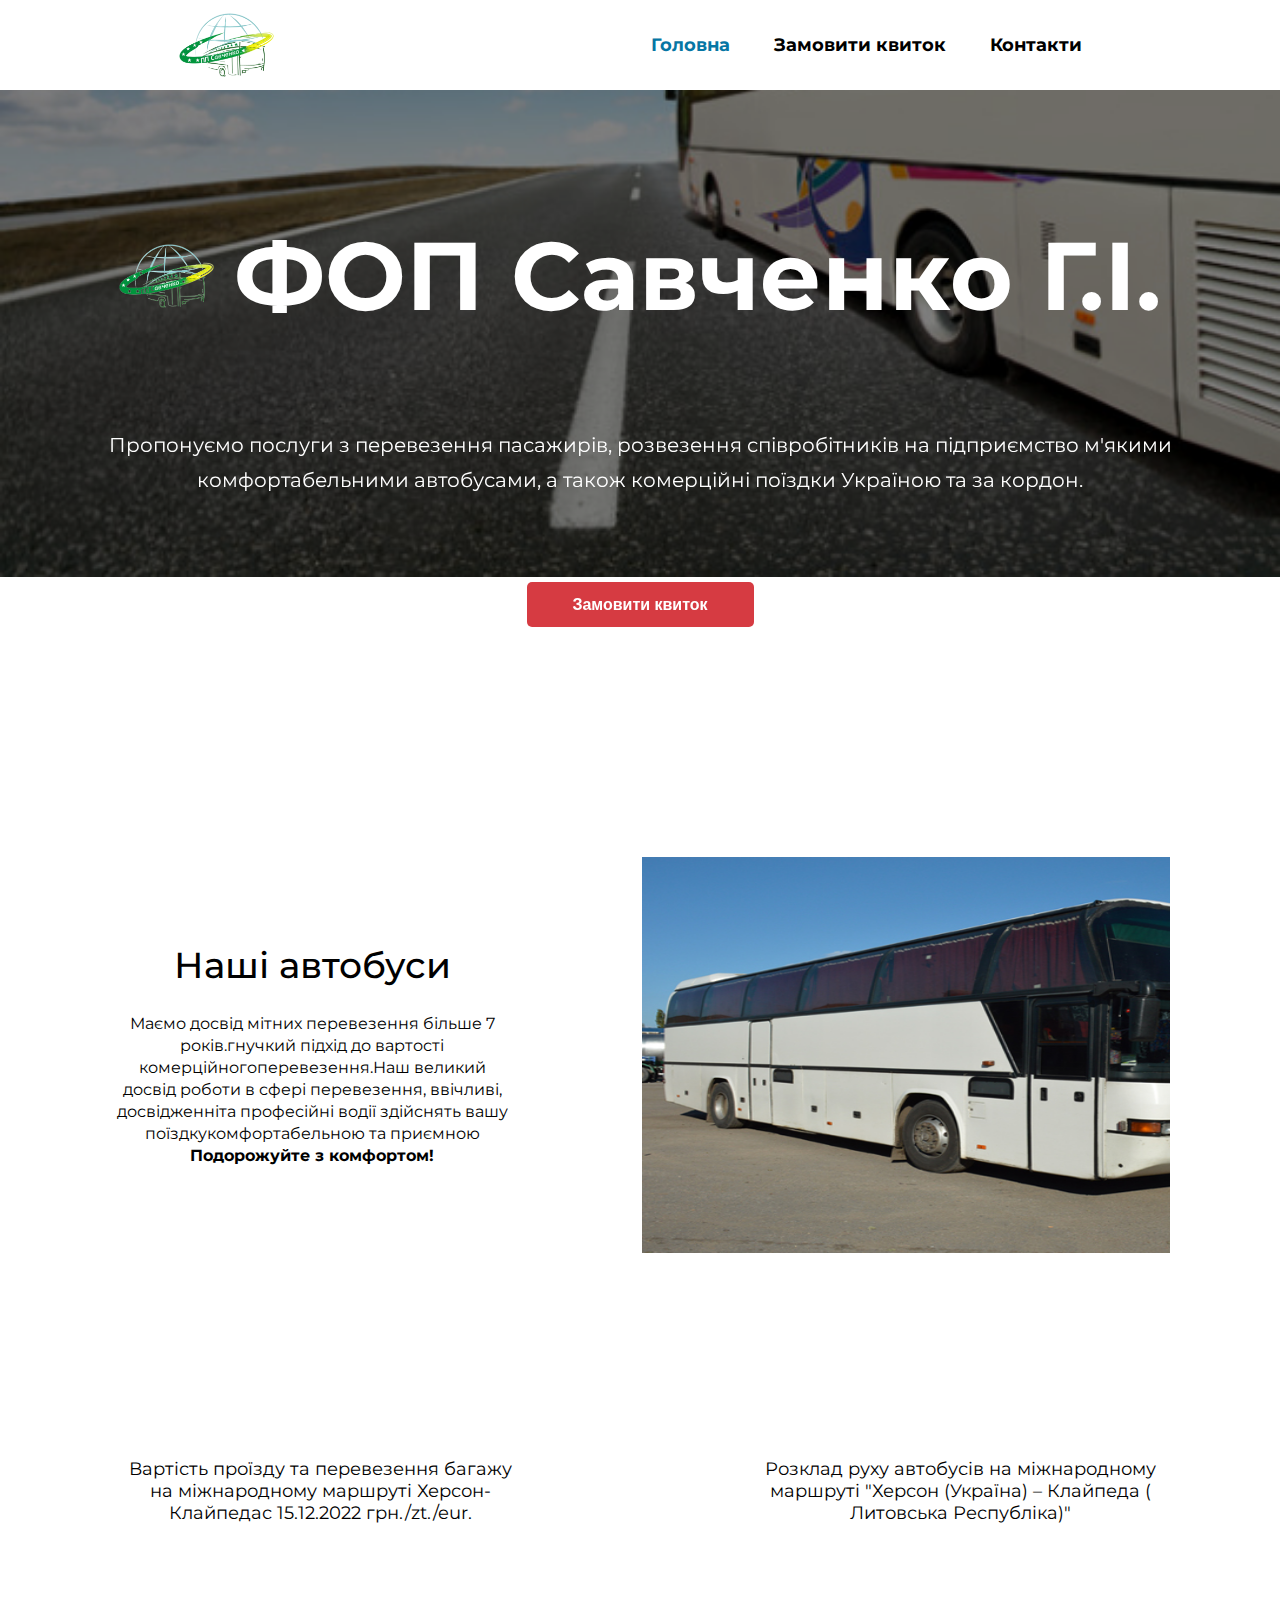
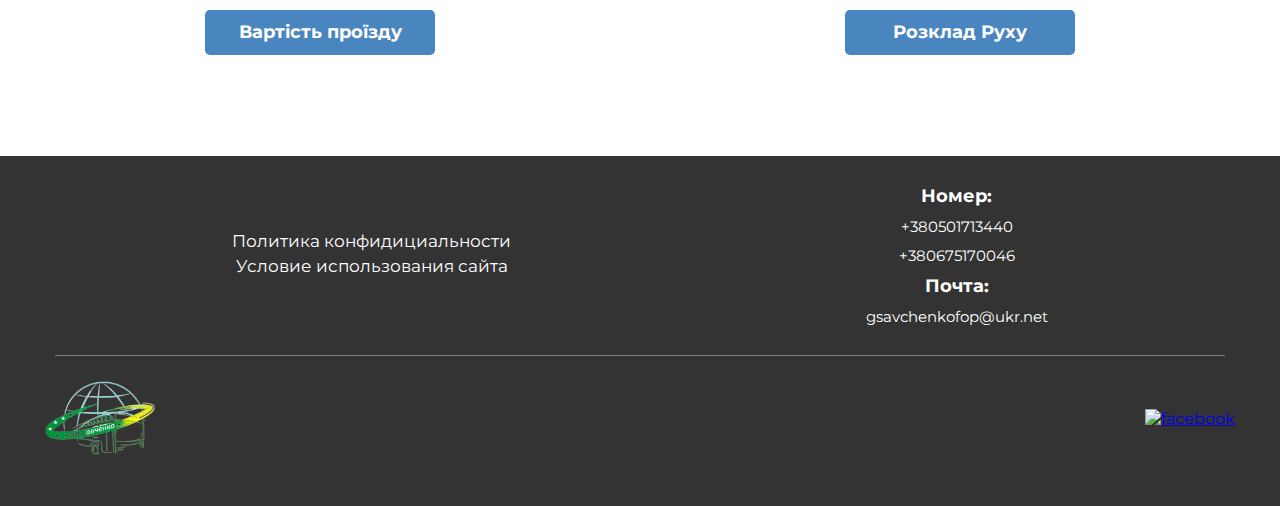
==== index.html @ b2268df1 "Update index.html" ====
<!DOCTYPE html>
<html lang="en">
<head>
    <meta charset="UTF-8">
    <meta http-equiv="X-UA-Compatible" content="IE=edge">
    <meta name="viewport" content="width=device-width, initial-scale=1.0">
    <link rel="stylesheet" href="css/style.css">
    <title>Головна</title>
</head>
<body>
    <div class="topnav">
        <img src="img/logo.png" width="95" height="64" alt="logo">
        <div class="topnav_navigation">
            <a id="selction_page" href="#">Головна</a>
            <a href="#">Замовити квиток</a>
            <a href="#">Контакти</a>
        </div>
    </div>
    <div class="step_1">
        <h2><img src="img/logo.png" width="95" height="64" alt="">ФОП Савченко Г.І.</h2>
        <p>Пропонуємо послуги з перевезення пасажирів, розвезення співробітників на підприємство м'якими комфортабельними автобусами, 
            а також комерційні поїздки Україною та за кордон.</p>
        <button>Замовити квиток</button>
    </div>
    <div class="step_2">
        <div class="step_2_info"> 
            <h2>Наші автобуси</h2>
            <p>Маємо досвід мітних перевезення більше 7 років.гнучкий підхід до вартості комерційногоперевезення.Наш великий досвід роботи в сфері перевезення, ввічливі, досвідженніта професійні водії здійснять вашу поїздкукомфортабельною та приємною <b>Подорожуйте з комфортом!</b></p>
        </div>
        <div id="slider">
            <div id="sliderphoto">
              <img src="img/83081.jpg" width="706px" height="396px" alt="img-1">
              <img src="img/ВЕ7646АА-2.jpg" width="706px" height="396px" alt="img-2">
              <img src="img/ВЕ 8308 АА.jpg" width="706px" height="396px" alt="img-3">
            </div>
          </div>
    </div>
    <!--Foot+1 div with download-->
    <div class="third_box">
        <div class="third_box_left">
            <p>Вартість проїзду та перевезення багажу на міжнародному маршруті Херсон-Клайпедас 15.12.2022 грн./zt./eur.​</p>
                <a href="docx/Xercon.docx" download="">Вартість проїзду</a>
        </div>
        <div class="third_box_right">
            <p>Розклад руху автобусів на міжнародному маршруті "Херсон (Україна) – Клайпеда ( Литовська Республіка)"</p>
            <a href="docx/Klaipeda.docx" download="">Розклад Руху</a>
        </div>
    </div>

    <footer class="footer">
        <div class="footer_up">
            <div class="footer_up_info_left">
                <a href="#">Политика конфидициальности</a>
                <a href="#">Условие использования сайта</a>
            </div>
            <div class="footer_up_info_right">
                <h2>Номер:</h2>
                <a href="#">+380501713440</a>
                <a href="#">+380675170046</a>
                <h2>Почта:</h2>
                <a href="#">gsavchenkofop@ukr.net</a>
            </div>
        </div>
        <div class="footer_down">
            <img src="img/logo.png" alt="logo" width="110px" height="74px">
            <div class="footer_down_social">
                <a href="https://www.facebook.com/FOPSAVCHENKO"><img src="img/facebook.svg" alt="facebook" width="40" height="40" ></a>
            </div>
        </div>
    </footer>

    <script src="js/index.js"></script>
</body>
</html>
---- css/style.css ----
@import url('https://fonts.googleapis.com/css2?family=Montserrat:ital,wght@0,100;0,200;0,300;0,400;0,500;0,600;0,700;0,800;0,900;1,100;1,200;1,300;1,400;1,500;1,600;1,700;1,800;1,900&display=swap');

* {
    box-sizing: border-box;
    padding: 0;
    margin: 0;
}

body {
    font-family: 'Montserrat', sans-serif;
    display: flex;
    flex-direction: column;
}

/*topnav block*/
.topnav {
    display: flex;
    flex-direction: row;
    align-items: center;
    justify-content: space-around;
    height: 90px;
    background-color: white;
}

#selction_page {color: #0676a4;}

.topnav_navigation a {
    padding: 0 20px;
    font-size: 18px;
    font-weight: 700;
    text-decoration: none;
    color: black;
}

/*topnav endblock*/

/*Step_1 block*/
.step_1 {
    display: flex;
    flex-direction: column;
    align-items: center;
    justify-content: center;
    height: 664px;
    background-image:url(/img/main.png);
    background-repeat: no-repeat;
    background-position: 0 -350px;
    background-size: 100%;
    filter: brightness(100%);
}

.step_1 h2 {
    display: flex;
    flex-direction: row;
    align-items: center;
    justify-content: center;
    gap: 20px;
    font-size: 96px;
    color: white;
}

.step_1 p {
    max-width: 1080px;
    font-size: 20px;
    color: white;
    text-align: center;
    margin-top: 94px;
    line-height: 35px;
}

.step_1 button {
    width: 227px;
    height: 45px;
    background-color: #d63b42;
    border: none;
    margin-top: 84px;
    font-size: 16px;
    font-weight: 700;
    color: white;
    cursor: pointer;
    border-radius: 5px;
    transition: 0.5s ease;
}

.step_1 button:hover {background-color: #b53037;}

/*Step_1 endblock*/

/*Step_2 block*/
.step_2 {
    display: flex;
    flex-direction: row;
    align-items: center;
    justify-content: center;
    height: 602px;
    text-align: center;
}

.step_2_info {margin-right: 10%}

.step_2_info h2 {
  font-size: 36px;
  font-weight: 500;
}

.step_2_info p {
  font-size: 16px;
  max-width: 403px;
  margin-top: 26px;
  line-height: 22px;
}

#slider {
    display: flex;
    flex-direction: row;
    overflow: hidden;
    width: 528px;
    height: 396px;
}
  
  #slider button {
    width: 50px;
    height: 50px;
    border-radius: 50%;
    border: none;
    background-color: rgba(128, 128, 128, 0.7);
    font-size: 18px;
    color: white;
    cursor: pointer;
    transition: 0.5s ease;
}
  
  #slider button:hover {
    background-color: rgba(128, 128, 128, 0.9);
}
  
  #sliderphoto {
    display: flex;
    flex-direction: row;
    align-items: center;
    justify-content: center;
    transition: 0.5s ease;
    /* gap: 20px; */
    transform: translateX(-0px);
}
  
  
  #button_left {
    position: absolute;
    top: 50%;
    left: 33.5%;
    z-index: 1;
}
  
  #button_right {
    position: absolute;
    top: 50%;
    left: 63%;
    z-index: 1;
}

/*Step_2 endblock*/

/*Download block*/
.third_box {
	width: 100%;
	height: 400px;
	display: flex;
  flex-direction: row;
	justify-content: space-around;
	align-items: center;
}
.third_box p {
  max-width: 391px;
  font-size: 18px;
  font-weight: 400;
  margin-bottom: 86px;
}
.third_box a {
  display: flex;
  flex-direction: column;
  align-items: center;
  justify-content: center;
  width: 230px;
  height: 45px;
  background-color: #4986bf;
  border: none;
  border-radius: 5px;
  text-decoration: none;
  font-size: 18px;
  font-weight: 700;
  color: white;
}

.third_box_left, .third_box_right {
  display: flex;
  flex-direction: column;
  align-items: center;
  justify-content: center;
  text-align: center;
}

/* Download endblock*/

/*Footer block*/
.footer {
  display: flex;
  flex-direction: column;
  align-items: center;
  height: 350px;
  background-color: #333333;
}

.footer_up {
  display: flex;
  flex-direction: row;
  align-items: center;
  justify-content: space-around;
  width: 1170px;
  height: 200px;
  border-bottom: 1px solid gray;
}

.footer_up_info_left {
  display: flex;
  flex-direction: column;
  text-align: center;
}

.footer_up_info_right {
  display: flex;
  flex-direction: column;
  gap: 10px;
  text-align: center;
}

.footer_up_info_left a {
  font-size: 16px;
  font-weight: 400;
  margin-bottom: 5px;
}

.footer_up_info_right h2 {
  font-size: 18px;
  color: white;
}

.footer_up_info_right a {
  font-size: 16px;
  font-weight: 400;
}

.footer_down {
  display: flex;
  flex-direction: row;
  align-items: center;
  justify-content: space-between;
  margin-top: 25px;
}

.footer_down_social {
  display: flex;
  flex-direction: row;
  align-items: center;
  margin-left: 990px;
  gap: 4px;
}

.footer_up_info_left a {
  font-size: 17px;
  text-decoration: none;
  color: white;
  transition: 0.3s ease;
}

.footer_up_info_left a:hover {color: rgb(162, 160, 160);}

.footer_up_info_right a {
  font-size: 15px;
  font-weight: 400;
  text-decoration: none;
  color: white;
  transition: 0.3s ease;
}

.footer_up_info_right a:hover {color: rgb(162, 160, 160);}

/* Footer endblock*/
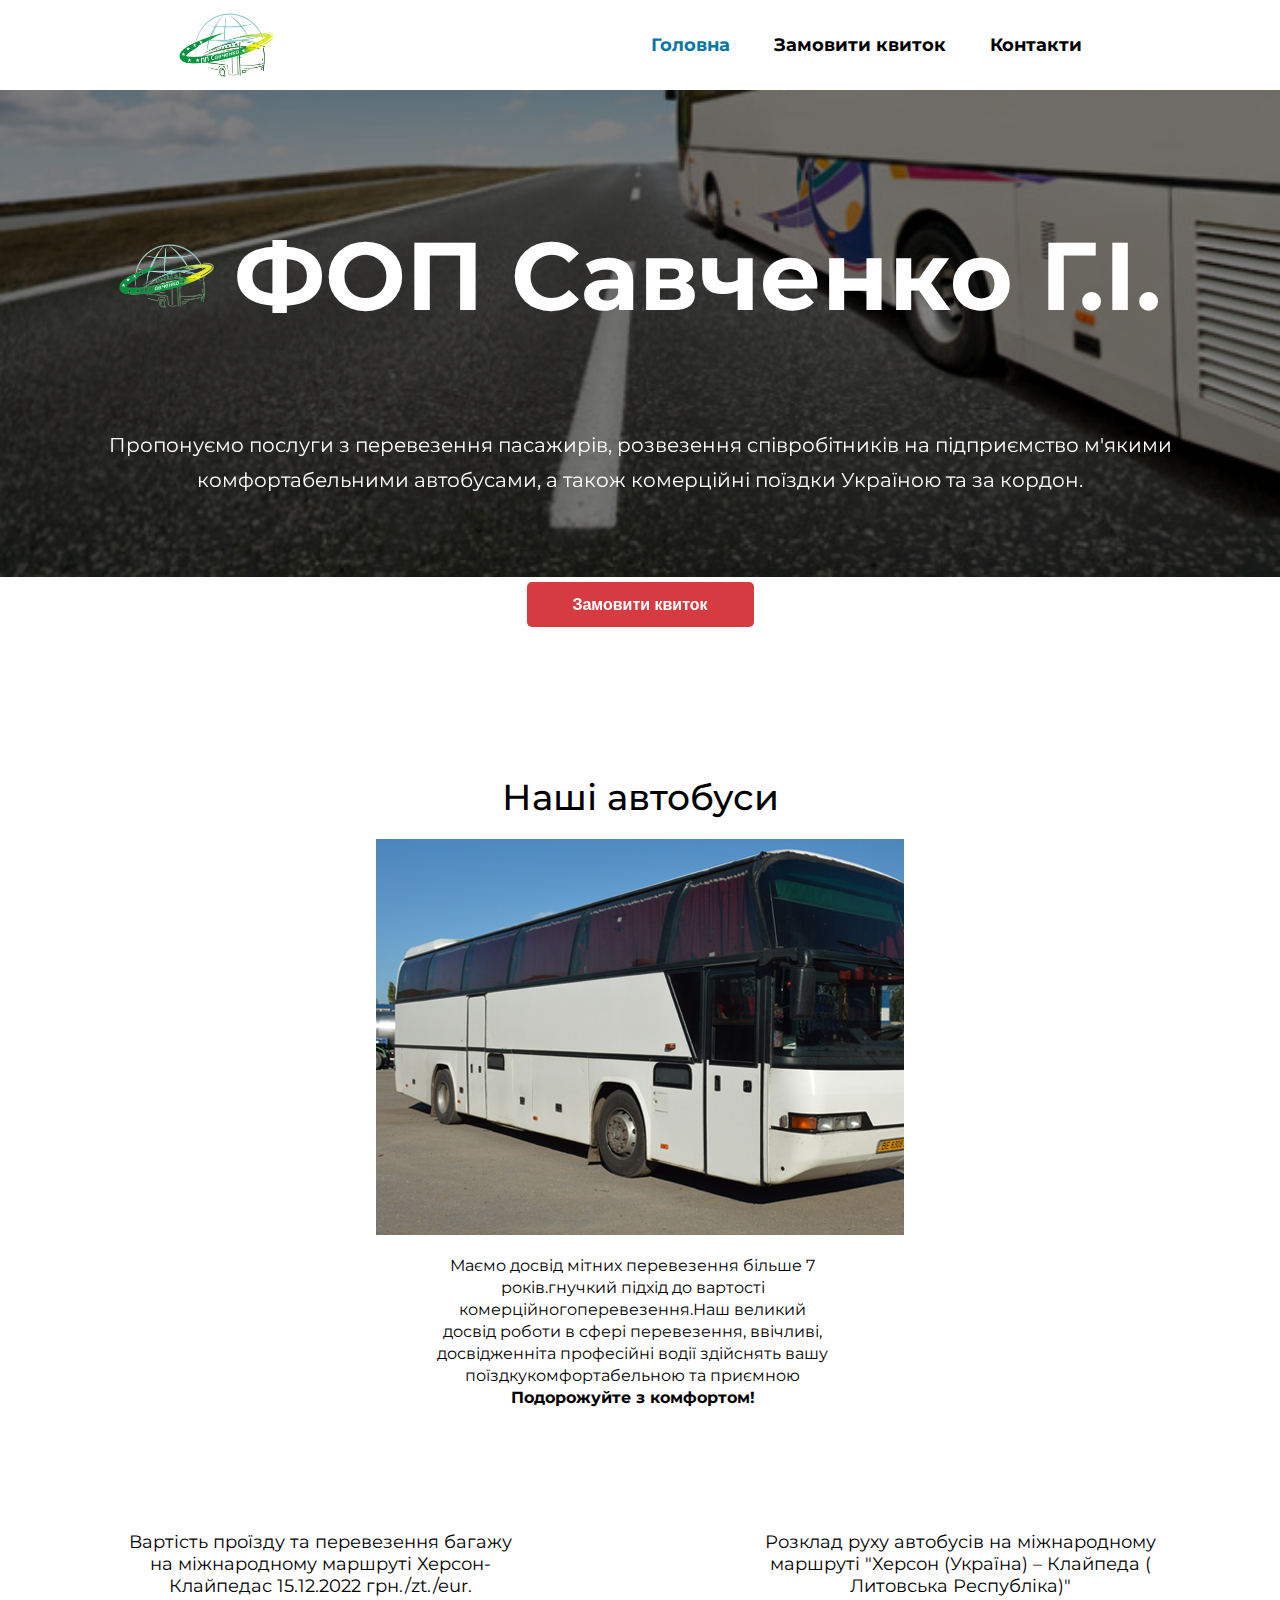
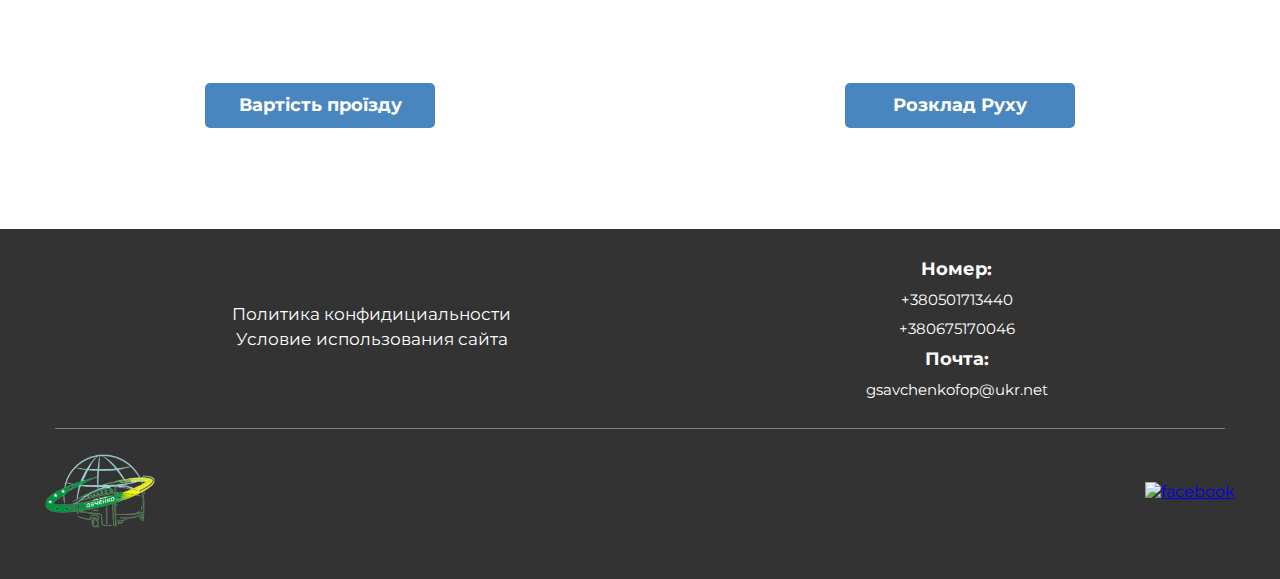
==== commit bc471384: "add_change" ====
--- a/index.html
+++ b/index.html
@@ -25,15 +25,18 @@
     <div class="step_2">
         <div class="step_2_info"> 
             <h2>Наші автобуси</h2>
-            <p>Маємо досвід мітних перевезення більше 7 років.гнучкий підхід до вартості комерційногоперевезення.Наш великий досвід роботи в сфері перевезення, ввічливі, досвідженніта професійні водії здійснять вашу поїздкукомфортабельною та приємною <b>Подорожуйте з комфортом!</b></p>
+            <div id="slider">
+                <div id="sliderphoto">
+                  <img src="img/83081.jpg" width="600px" height="473px" alt="img-1">
+                  <img src="img/ВЕ7646АА-2.jpg" width="600px" height="473px" alt="img-2">
+                  <img src="img/ВЕ 8308 АА.jpg" width="600px" height="473px" alt="img-3">
+                </div>
+            </div>
+            <p>Маємо досвід мітних перевезення більше 7 років.гнучкий підхід до вартості 
+                комерційногоперевезення.Наш великий досвід роботи в сфері перевезення, ввічливі, 
+                досвідженніта професійні водії здійснять вашу поїздкукомфортабельною та приємною 
+                <b>Подорожуйте з комфортом!</b></p>
         </div>
-        <div id="slider">
-            <div id="sliderphoto">
-              <img src="img/83081.jpg" width="706px" height="396px" alt="img-1">
-              <img src="img/ВЕ7646АА-2.jpg" width="706px" height="396px" alt="img-2">
-              <img src="img/ВЕ 8308 АА.jpg" width="706px" height="396px" alt="img-3">
-            </div>
-          </div>
     </div>
     <!--Foot+1 div with download-->
     <div class="third_box">
--- a/css/style.css
+++ b/css/style.css
@@ -91,22 +91,23 @@
     flex-direction: row;
     align-items: center;
     justify-content: center;
-    height: 602px;
+    height: 675px;
     text-align: center;
 }
 
-.step_2_info {margin-right: 10%}
 
 .step_2_info h2 {
   font-size: 36px;
   font-weight: 500;
-}
-
-.step_2_info p {
+  margin-bottom: 20px;
+}
+
+.step_2_info  p {
   font-size: 16px;
   max-width: 403px;
-  margin-top: 26px;
   line-height: 22px;
+  margin-left: 55px;
+  margin-top: 20px;
 }
 
 #slider {
@@ -117,22 +118,6 @@
     height: 396px;
 }
   
-  #slider button {
-    width: 50px;
-    height: 50px;
-    border-radius: 50%;
-    border: none;
-    background-color: rgba(128, 128, 128, 0.7);
-    font-size: 18px;
-    color: white;
-    cursor: pointer;
-    transition: 0.5s ease;
-}
-  
-  #slider button:hover {
-    background-color: rgba(128, 128, 128, 0.9);
-}
-  
   #sliderphoto {
     display: flex;
     flex-direction: row;
@@ -140,24 +125,7 @@
     justify-content: center;
     transition: 0.5s ease;
     /* gap: 20px; */
-    transform: translateX(-0px);
-}
-  
-  
-  #button_left {
-    position: absolute;
-    top: 50%;
-    left: 33.5%;
-    z-index: 1;
-}
-  
-  #button_right {
-    position: absolute;
-    top: 50%;
-    left: 63%;
-    z-index: 1;
-}
-
+}
 /*Step_2 endblock*/
 
 /*Download block*/
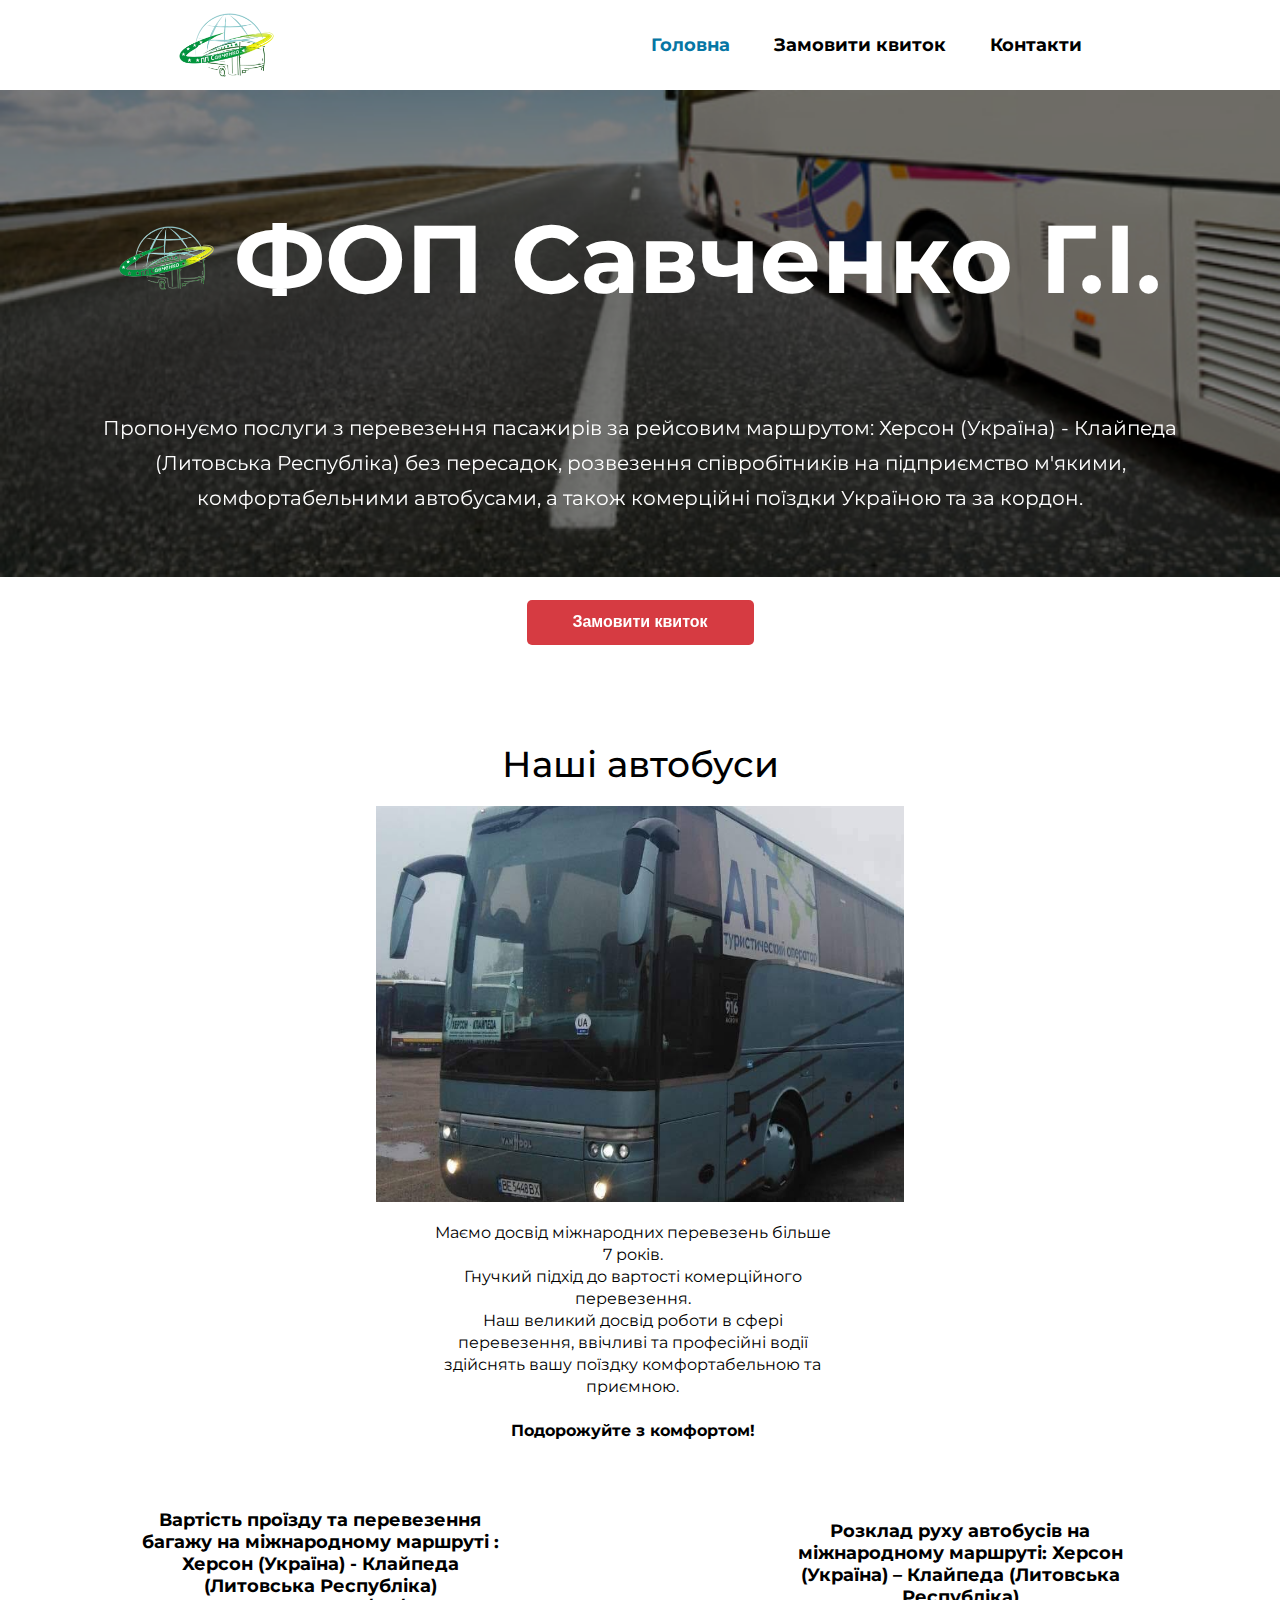
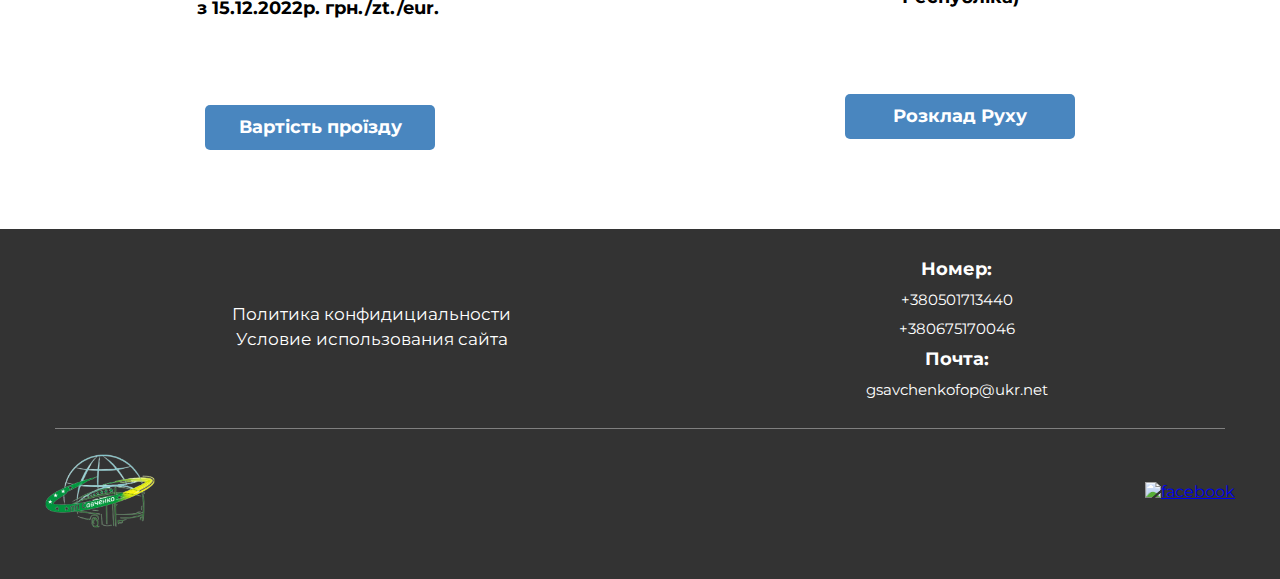
==== commit 7226b46d: "update (#17)" ====
--- a/index.html
+++ b/index.html
@@ -18,8 +18,10 @@
     </div>
     <div class="step_1">
         <h2><img src="img/logo.png" width="95" height="64" alt="">ФОП Савченко Г.І.</h2>
-        <p>Пропонуємо послуги з перевезення пасажирів, розвезення співробітників на підприємство м'якими комфортабельними автобусами, 
-            а також комерційні поїздки Україною та за кордон.</p>
+        <p>Пропонуємо послуги з перевезення пасажирів за рейсовим маршрутом: 
+            Херсон (Україна) - Клайпеда (Литовська Республіка) без пересадок, 
+            розвезення співробітників на підприємство м'якими, комфортабельними автобусами,
+             а також комерційні поїздки Україною та за кордон.</p>
         <button>Замовити квиток</button>
     </div>
     <div class="step_2">
@@ -27,25 +29,29 @@
             <h2>Наші автобуси</h2>
             <div id="slider">
                 <div id="sliderphoto">
-                  <img src="img/83081.jpg" width="600px" height="473px" alt="img-1">
-                  <img src="img/ВЕ7646АА-2.jpg" width="600px" height="473px" alt="img-2">
+                  <img src="img/bus2.png" width="600px" height="473px" alt="img-1">
+                  <img src="img/newbus1.png" width="600px" height="473px" alt="img-2">
                   <img src="img/ВЕ 8308 АА.jpg" width="600px" height="473px" alt="img-3">
                 </div>
             </div>
-            <p>Маємо досвід мітних перевезення більше 7 років.гнучкий підхід до вартості 
-                комерційногоперевезення.Наш великий досвід роботи в сфері перевезення, ввічливі, 
-                досвідженніта професійні водії здійснять вашу поїздкукомфортабельною та приємною 
-                <b>Подорожуйте з комфортом!</b></p>
+            <p>Маємо досвід міжнародних перевезень більше 7 років.
+                 <br>Гнучкий підхід до вартості комерційного перевезення.
+                  <br> Наш великий досвід роботи в сфері перевезення, 
+                  ввічливі та професійні водії здійснять вашу поїздку комфортабельною та приємною. 
+               <br> <br><b>Подорожуйте з комфортом!</b></p>
         </div>
     </div>
     <!--Foot+1 div with download-->
     <div class="third_box">
         <div class="third_box_left">
-            <p>Вартість проїзду та перевезення багажу на міжнародному маршруті Херсон-Клайпедас 15.12.2022 грн./zt./eur.​</p>
+            <p><b>Вартість
+                проїзду та перевезення багажу на міжнародному маршруті :
+                 Херсон (Україна) - Клайпеда (Литовська Республіка)</b><b><br>з 15.12.2022p.</b><b>  грн./zt./eur. </b>​</p>
                 <a href="docx/Xercon.docx" download="">Вартість проїзду</a>
         </div>
         <div class="third_box_right">
-            <p>Розклад руху автобусів на міжнародному маршруті "Херсон (Україна) – Клайпеда ( Литовська Республіка)"</p>
+            <p><b>Розклад руху автобусів на міжнародному маршруті:
+                Херсон (Україна) – Клайпеда (Литовська Республіка)</b></p>
             <a href="docx/Klaipeda.docx" download="">Розклад Руху</a>
         </div>
     </div>
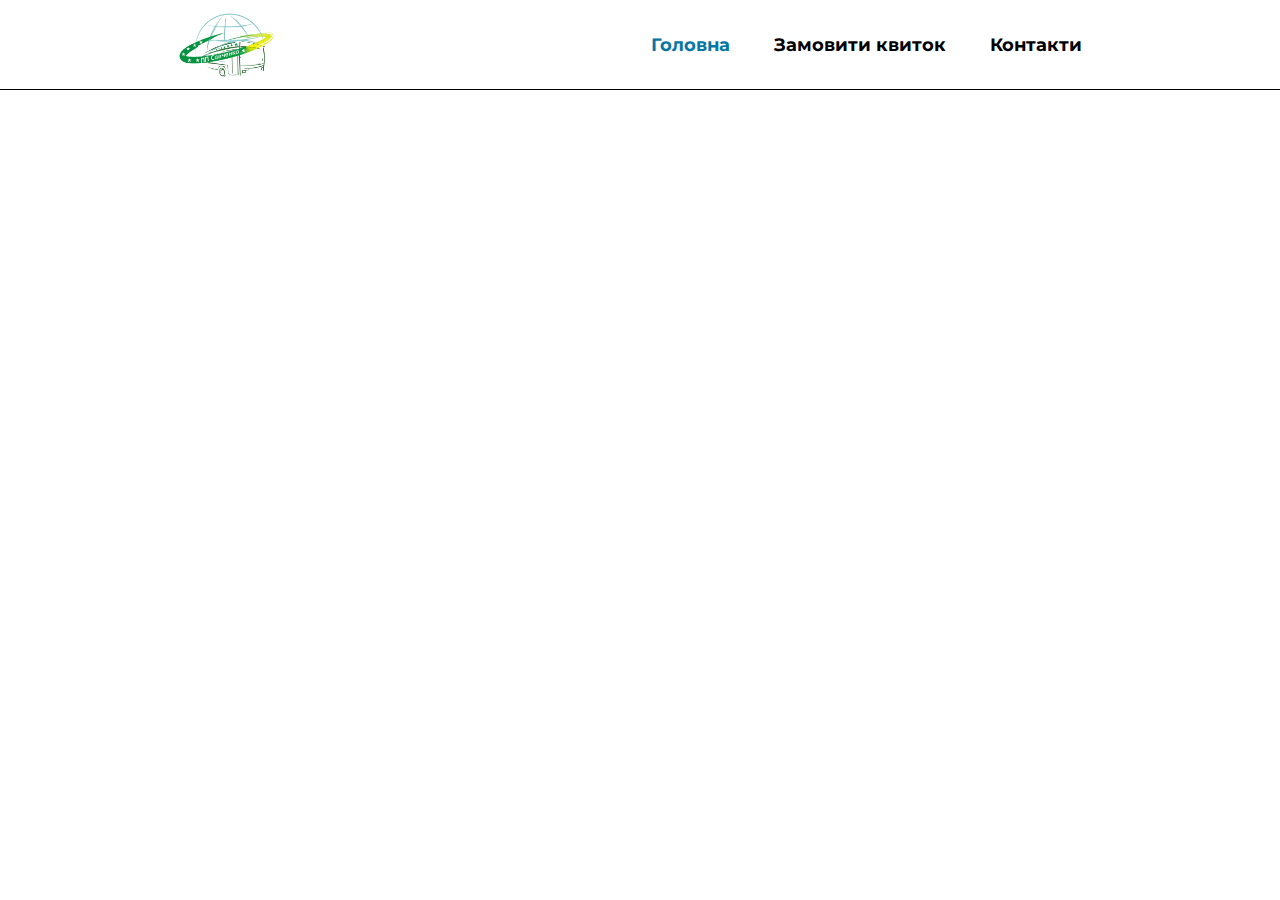
==== commit 92c523bf: "adaptive_topnav" ====
--- a/index.html
+++ b/index.html
@@ -8,7 +8,7 @@
     <title>Головна</title>
 </head>
 <body>
-    <div class="topnav">
+    <div class="topnav" style="border-bottom: 1px solid black;">
         <img src="img/logo.png" width="95" height="64" alt="logo">
         <div class="topnav_navigation">
             <a id="selction_page" href="#">Головна</a>
@@ -16,7 +16,7 @@
             <a href="#">Контакти</a>
         </div>
     </div>
-    <div class="step_1">
+    <!-- <div class="step_1">
         <h2><img src="img/logo.png" width="95" height="64" alt="">ФОП Савченко Г.І.</h2>
         <p>Пропонуємо послуги з перевезення пасажирів за рейсовим маршрутом: 
             Херсон (Україна) - Клайпеда (Литовська Республіка) без пересадок, 
@@ -41,7 +41,6 @@
                <br> <br><b>Подорожуйте з комфортом!</b></p>
         </div>
     </div>
-    <!--Foot+1 div with download-->
     <div class="third_box">
         <div class="third_box_left">
             <p><b>Вартість
@@ -76,7 +75,7 @@
                 <a href="https://www.facebook.com/FOPSAVCHENKO"><img src="img/facebook.svg" alt="facebook" width="40" height="40" ></a>
             </div>
         </div>
-    </footer>
+    </footer> -->
 
     <script src="js/index.js"></script>
 </body>
--- a/css/style.css
+++ b/css/style.css
@@ -252,4 +252,22 @@
 
 .footer_up_info_right a:hover {color: rgb(162, 160, 160);}
 
-/* Footer endblock*/+/* Footer endblock*/
+
+/*max-width block*/
+
+@media (max-width: 425px) {
+  
+  .topnav img {
+    width: 47.5px;
+    height: 32px;
+  }
+
+  .topnav_navigation a {
+    padding: 0 10px;
+    font-size: 14px;
+    font-weight: 700;
+    text-decoration: none;
+    color: black;
+  }
+}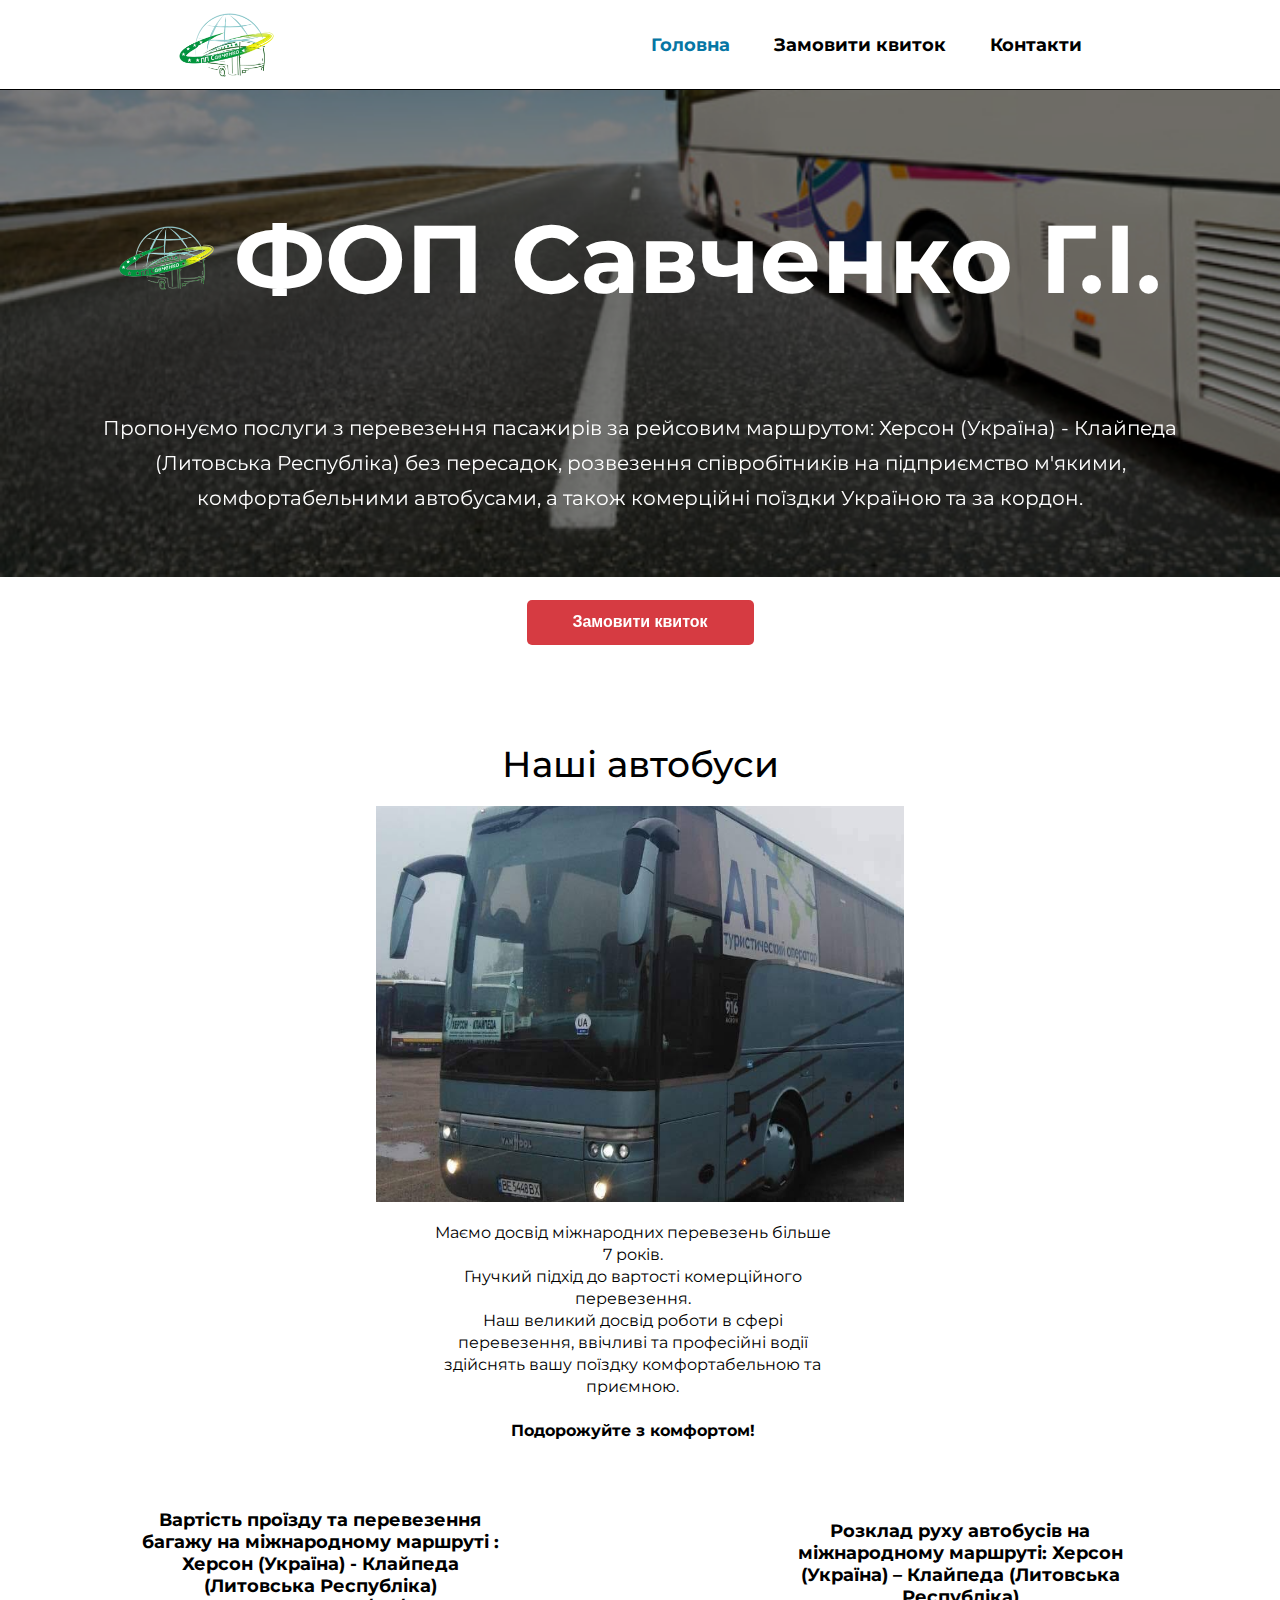
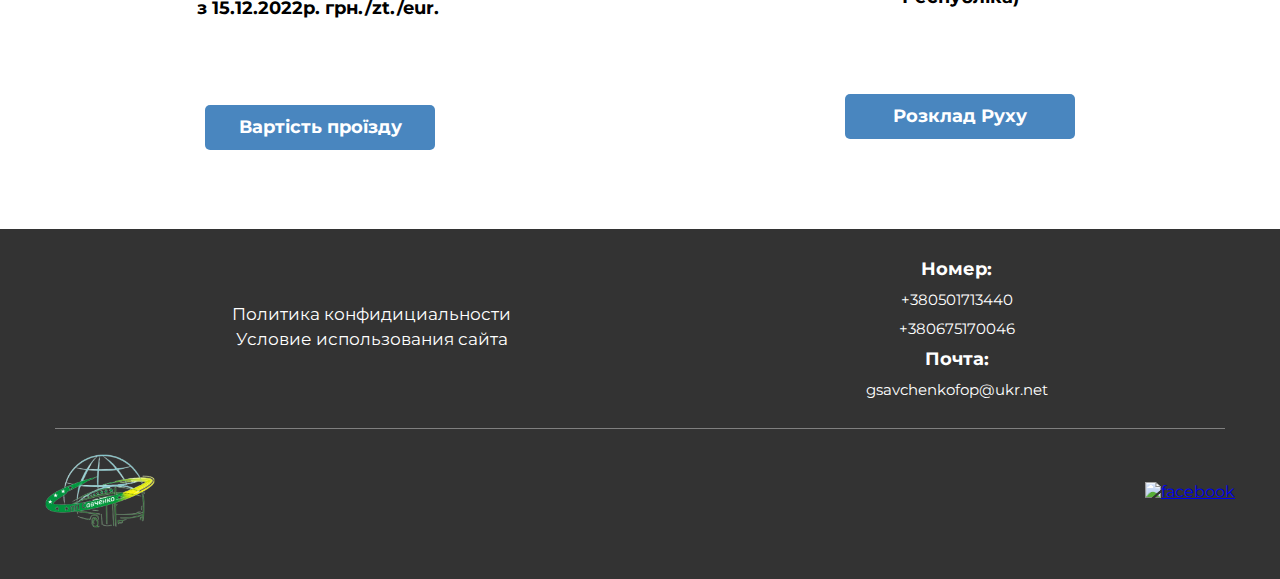
==== commit 96d3f604: "Update index.html" ====
--- a/index.html
+++ b/index.html
@@ -16,7 +16,7 @@
             <a href="#">Контакти</a>
         </div>
     </div>
-    <!-- <div class="step_1">
+    <div class="step_1">
         <h2><img src="img/logo.png" width="95" height="64" alt="">ФОП Савченко Г.І.</h2>
         <p>Пропонуємо послуги з перевезення пасажирів за рейсовим маршрутом: 
             Херсон (Україна) - Клайпеда (Литовська Республіка) без пересадок, 
@@ -75,7 +75,7 @@
                 <a href="https://www.facebook.com/FOPSAVCHENKO"><img src="img/facebook.svg" alt="facebook" width="40" height="40" ></a>
             </div>
         </div>
-    </footer> -->
+    </footer>
 
     <script src="js/index.js"></script>
 </body>
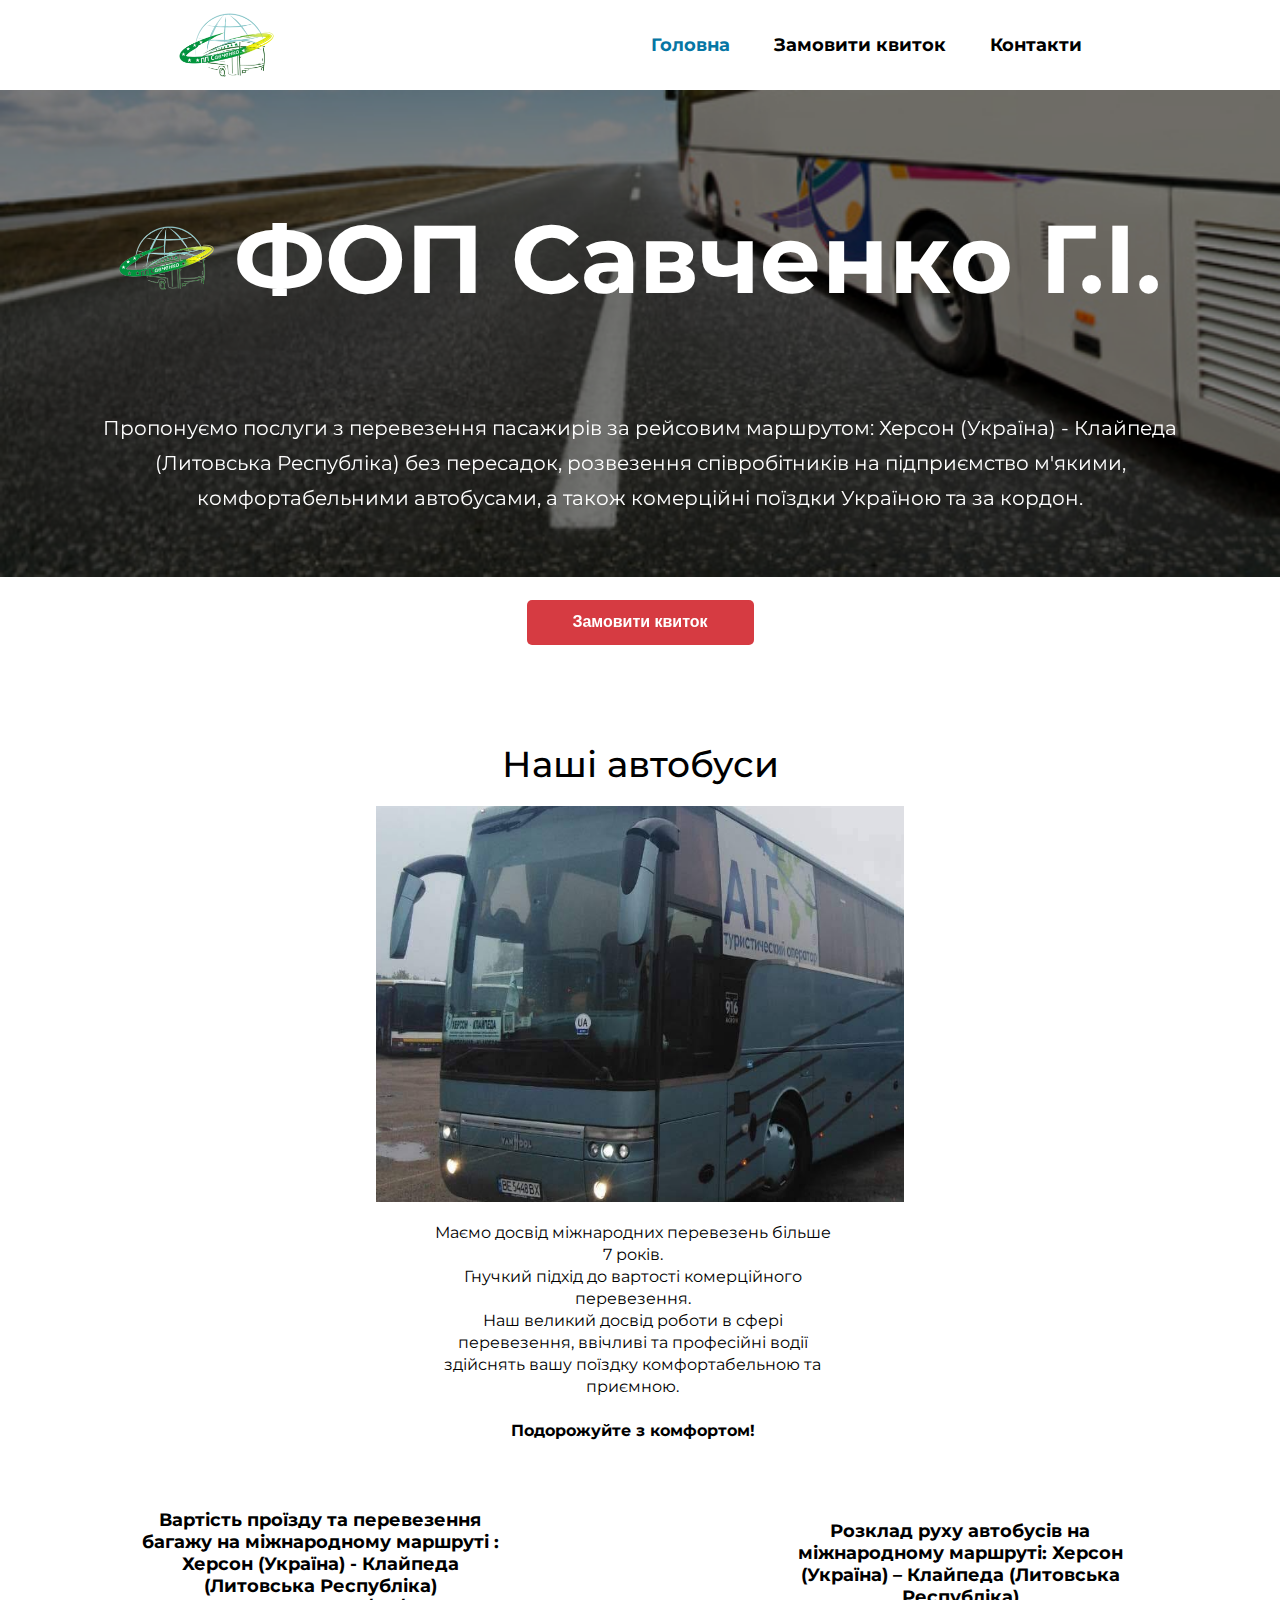
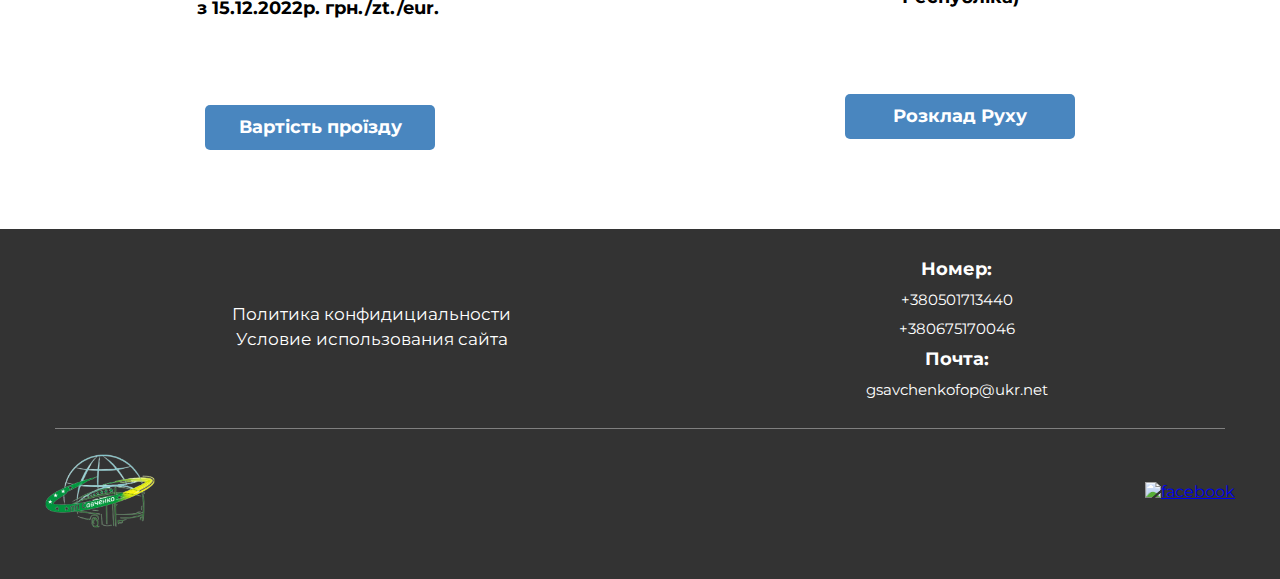
==== commit 2bb7864e: "Update index.html" ====
--- a/index.html
+++ b/index.html
@@ -8,7 +8,7 @@
     <title>Головна</title>
 </head>
 <body>
-    <div class="topnav" style="border-bottom: 1px solid black;">
+    <div class="topnav">
         <img src="img/logo.png" width="95" height="64" alt="logo">
         <div class="topnav_navigation">
             <a id="selction_page" href="#">Головна</a>
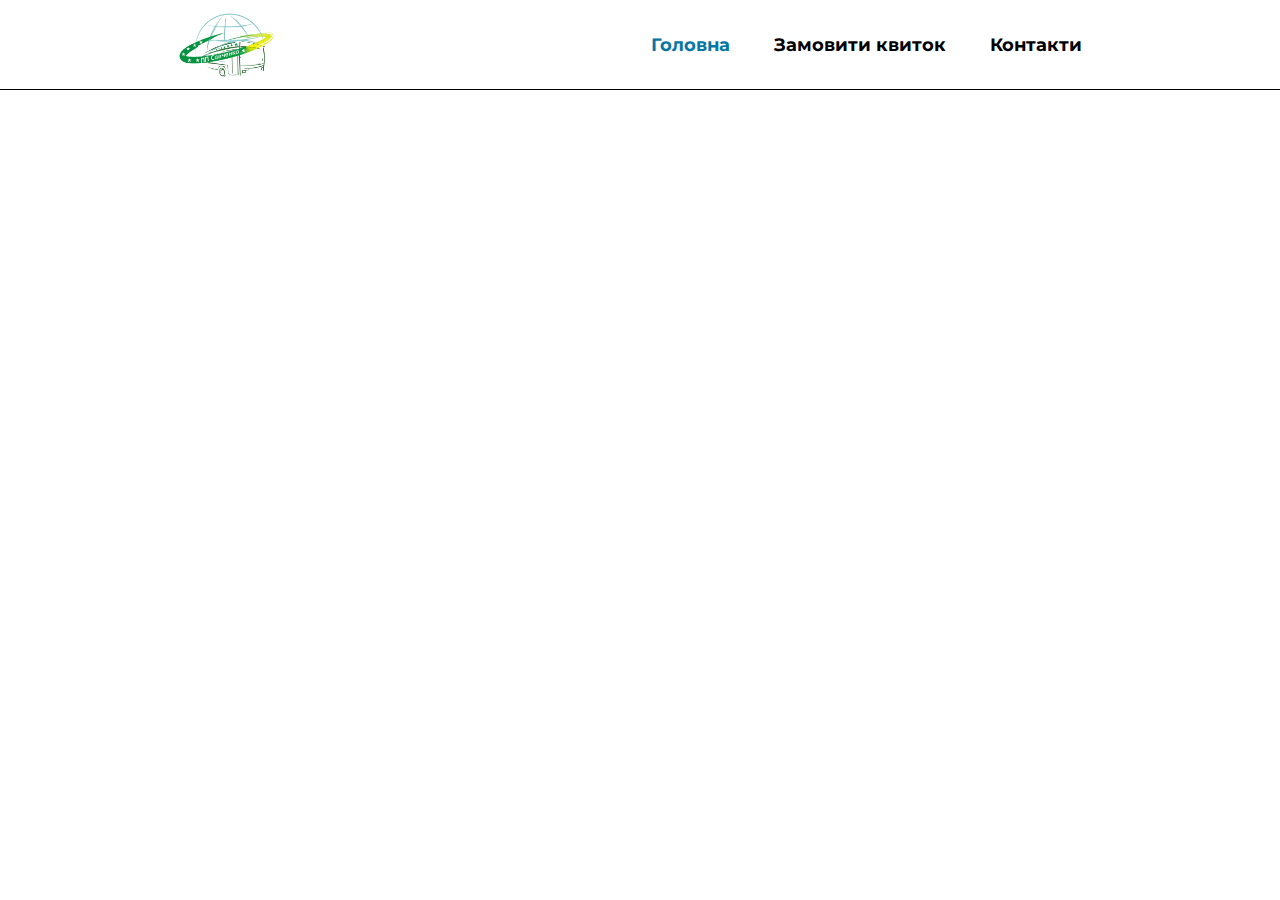
==== commit e13cc42a: "Merge branch 'main' of https://github.com/DarkCopnay/ClientSite" ====
--- a/index.html
+++ b/index.html
@@ -8,7 +8,7 @@
     <title>Головна</title>
 </head>
 <body>
-    <div class="topnav">
+    <div class="topnav" style="border-bottom: 1px solid black;">
         <img src="img/logo.png" width="95" height="64" alt="logo">
         <div class="topnav_navigation">
             <a id="selction_page" href="#">Головна</a>
@@ -16,7 +16,7 @@
             <a href="#">Контакти</a>
         </div>
     </div>
-    <div class="step_1">
+    <!-- <div class="step_1">
         <h2><img src="img/logo.png" width="95" height="64" alt="">ФОП Савченко Г.І.</h2>
         <p>Пропонуємо послуги з перевезення пасажирів за рейсовим маршрутом: 
             Херсон (Україна) - Клайпеда (Литовська Республіка) без пересадок, 
@@ -75,7 +75,7 @@
                 <a href="https://www.facebook.com/FOPSAVCHENKO"><img src="img/facebook.svg" alt="facebook" width="40" height="40" ></a>
             </div>
         </div>
-    </footer>
+    </footer> -->
 
     <script src="js/index.js"></script>
 </body>
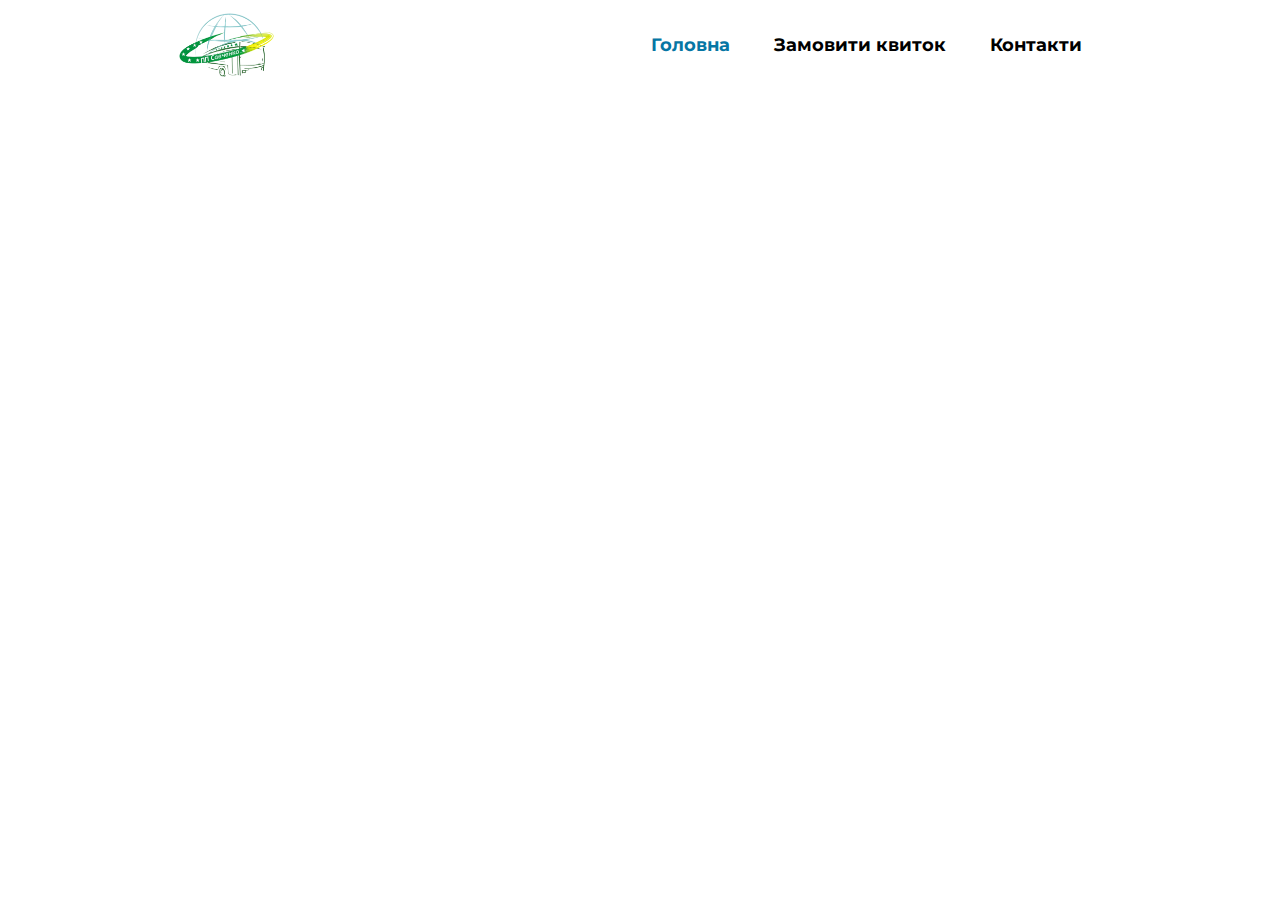
==== commit 51eea394: "adaptive_topnav_change" ====
--- a/index.html
+++ b/index.html
@@ -8,14 +8,21 @@
     <title>Головна</title>
 </head>
 <body>
-    <div class="topnav" style="border-bottom: 1px solid black;">
+    <div class="topnav">
         <img src="img/logo.png" width="95" height="64" alt="logo">
         <div class="topnav_navigation">
             <a id="selction_page" href="#">Головна</a>
             <a href="#">Замовити квиток</a>
             <a href="#">Контакти</a>
         </div>
+        <button id="button_dropmenu"><img src="img/menu-icon.svg" alt=""></button>
     </div>
+    <div id="topnav_dropmenu">
+        <a id="selction_page" href="#">Головна</a>
+        <a href="#">Замовити квиток</a>
+        <a href="#">Контакти</a>
+    </div>
+    <script src="js/index.js"></script>
     <!-- <div class="step_1">
         <h2><img src="img/logo.png" width="95" height="64" alt="">ФОП Савченко Г.І.</h2>
         <p>Пропонуємо послуги з перевезення пасажирів за рейсовим маршрутом: 
@@ -77,6 +84,5 @@
         </div>
     </footer> -->
 
-    <script src="js/index.js"></script>
 </body>
 </html>--- a/css/style.css
+++ b/css/style.css
@@ -30,6 +30,31 @@
     font-weight: 700;
     text-decoration: none;
     color: black;
+}
+
+#topnav_dropmenu {
+  display: flex;
+  flex-direction: column;
+  align-items: center;
+  justify-content: center;
+  height: 0; /*150px*/
+  gap: 10px;
+  background-color: whitesmoke;
+  transition: 0.5s ease;
+  overflow: hidden;
+}
+
+#topnav_dropmenu a {
+  font-size: 18px;
+  font-weight: 700;
+  color: black;
+  text-decoration: none;
+}
+
+#button_dropmenu {
+  display: none;
+  border: none;
+  background: none;
 }
 
 /*topnav endblock*/
@@ -266,8 +291,28 @@
   .topnav_navigation a {
     padding: 0 10px;
     font-size: 14px;
-    font-weight: 700;
-    text-decoration: none;
-    color: black;
-  }
-}+  }
+}
+
+@media (max-width: 375px) {
+  .topnav_navigation a {
+    padding: 0 8px;
+    font-size: 12px;
+  }
+}
+
+@media (max-width: 320px) {
+  .topnav_navigation a {
+    padding: 0 8px;
+    font-size: 10px;
+  }
+
+  .topnav_navigation {display: none;}
+
+  #button_dropmenu {
+    display: block;
+  }
+  
+}
+
+/*max-width endblock*/